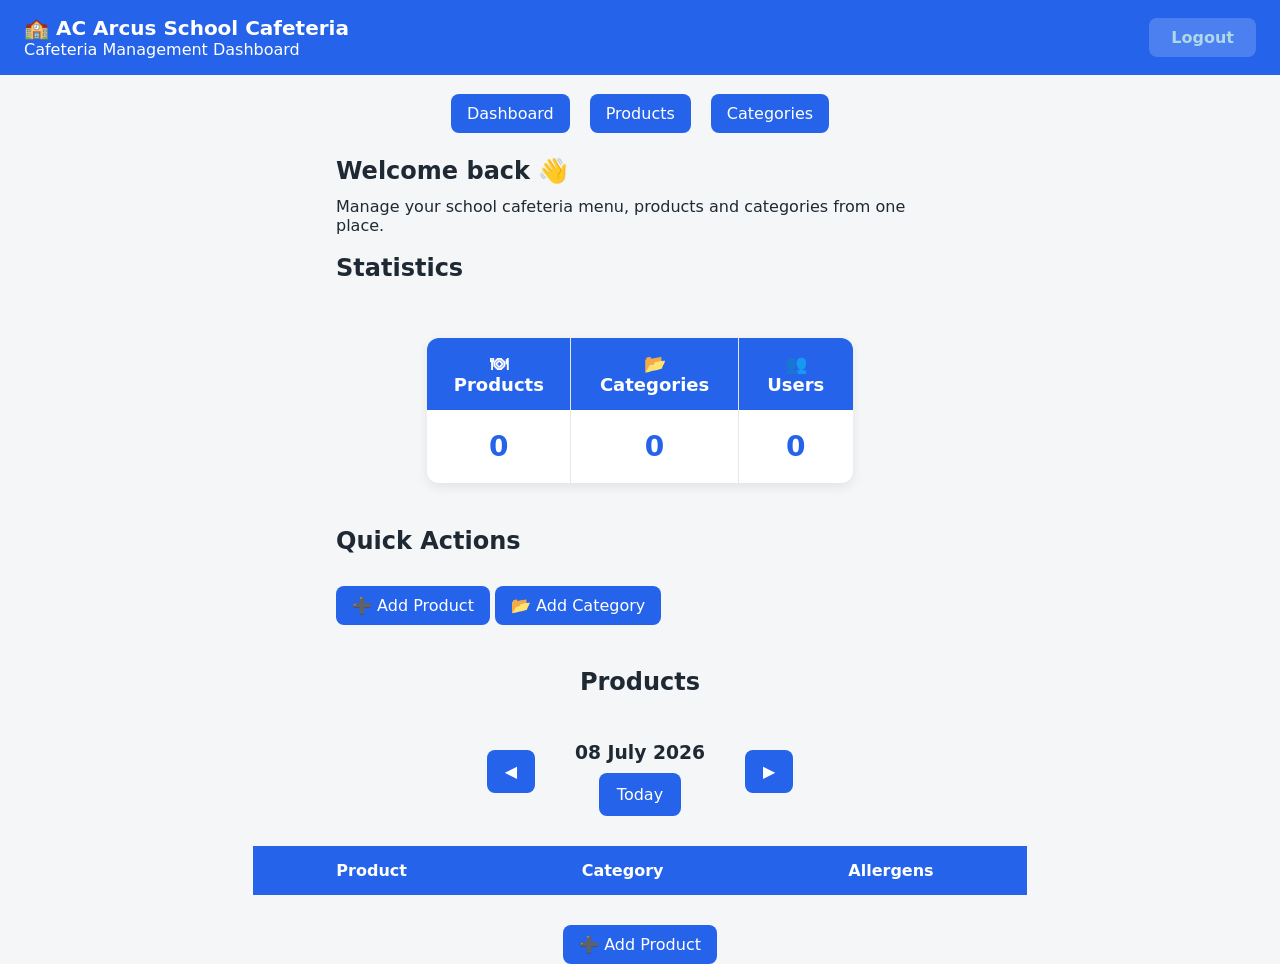
==== SchoolMenu.Api/wwwroot/admin.html @ e7bbfcd9 "Added products page" ====
<!DOCTYPE html>
<html lang="en">
<head>
    <meta charset="UTF-8">
    <meta name="viewport" content="width=device-width, initial-scale=1.0">
    <title>AC Arcus | Cafeteria Dashboard</title>
    <link rel="stylesheet" href="css/style.css">
</head>

<body>

    <header class="dashboard-header">
        <div>
            <h1>🏫 AC Arcus School Cafeteria</h1>
            <p>Cafeteria Management Dashboard</p>
        </div>

        <div class="header-actions">
            <span id="who"></span>
            <button id="btn-logout">
                Logout
            </button>
        </div>
    </header>

    <br />

    <nav class="dashboard-nav">
        <button onclick="showSection('dashboard-section')">
            Dashboard
        </button>

        <button onclick="showSection('products-section')">
            Products
        </button>

        <button onclick="showSection('categories-section')">
            Categories
        </button>
    </nav>

    <section id="dashboard-section">
        <main class="dashboard-container">

            <!-- Welcome -->
            <section class="welcome-card">
                <h2>Welcome back 👋</h2>
                <p>
                    Manage your school cafeteria menu, products and categories from one place.
                </p>
            </section>

            <br>

            <!-- Statistics -->
            <section class="stats-section">

                <h2>Statistics</h2>
                <br />
                <div class="stats-grid">

                    <table class="stats-table">
                        <thead>
                            <tr>
                                <th>🍽 Products</th>
                                <th>📂 Categories</th>
                                <th>👥 Users</th>
                            </tr>
                        </thead>

                        <tbody>
                            <tr>
                                <td id="product-count">0</td>
                                <td id="category-count">0</td>
                                <td id="user-count">0</td>
                            </tr>
                        </tbody>
                    </table>
                    <br />
                </div>

            </section>


            <!-- Quick actions -->
            <section class="quick-actions">

                <h2>Quick Actions</h2>

                <br />

                <div class="action-buttons">

                    <button class="action-btn">
                        ➕ Add Product
                    </button>

                    <button class="action-btn">
                        📂 Add Category
                    </button>

                </div>

            </section>
        </main>
    </section>


    <section id="products-section" class="hidden">
        <br />
        <main class="products-container">

            <h2>Products</h2>


            <!-- Date navigation -->
            <div class="date-selector">

                <button id="previous-day">
                    ◀
                </button>

                <div class="current-date">
                    <h3 id="selected-date">
                        08 July 2026
                    </h3>

                    <button id="today-button">
                        Today
                    </button>
                </div>

                <button id="next-day">
                    ▶
                </button>

            </div>


            <!-- Products table -->
            <table class="products-table">

                <thead>
                    <tr>
                        <th>Product</th>
                        <th>Category</th>
                        <th>Allergens</th>
                    </tr>
                </thead>

                <tbody id="products-list">

                    <!-- JavaScript fills this -->

                </tbody>

            </table>


            <!-- Add button -->
            <button class="action-btn add-product-btn">
                ➕ Add Product
            </button>


        </main>

    </section>


    <section id="categories-section" class="hidden">
        <!-- Categories page content -->
    </section>

    <script src="js/api.js"></script>
    <script src="js/admin.js"></script>

</body>
</html>
---- SchoolMenu.Api/wwwroot/css/style.css ----
/* ============================================================
   style.css - общите стилове за всички страници.

   Цветовете са "CSS променливи" - промени ги тук и цялото
   приложение се пребоядисва. (Бонус задача: тъмен режим =
   втори набор от тези променливи!)
   ============================================================ */
:root {
    --bg: #f4f6f8; /* фон на страницата */
    --card: #ffffff; /* фон на картите/панелите */
    --text: #1f2933; /* основен текст */
    --muted: #6b7280; /* по-блед текст */
    --primary: #2563eb; /* основен цвят (бутони, header) */
    --primary-dark: #1e40af; /* при hover */
    --danger: #dc2626; /* грешки */
    --radius: 12px; /* заобляне на ъглите */
}

/* Нулиране: браузърите слагат свои отстъпи - махаме ги */
* {
    box-sizing: border-box;
    margin: 0;
    padding: 0;
}

body {
    font-family: system-ui, -apple-system, "Segoe UI", sans-serif;
    background: var(--bg);
    color: var(--text);
}

/* ---------------- Header (горна лента) ---------------- */
header {
    background: var(--primary);
    color: white;
    padding: 16px 24px;
    display: flex;
    justify-content: space-between;
    align-items: center;
    flex-wrap: wrap; /* на тесен екран се пренарежда */
    gap: 8px;
}

    header h1 {
        font-size: 1.25rem;
    }

    header a {
        color: white;
    }

.header-right {
    display: flex;
    align-items: center;
    gap: 12px;
}

.header-actions {
    display: flex;
    align-items: center;
    gap: 20px;
    margin-left: auto;
}

/* main е центриран и не по-широк от 640px -> чете се добре
   и на телефон, и на голям монитор (responsive) */
main {
    max-width: 640px;
    margin: 24px auto;
    padding: 0 16px;
}

h2 {
    margin-bottom: 12px;
}

h3 {
    margin-top: 16px;
}

/* ---------------- Карта с менюто (index.html) ---------------- */
.menu-card {
    background: var(--card);
    border-radius: var(--radius);
    padding: 8px 20px;
    box-shadow: 0 1px 4px rgba(0, 0, 0, 0.08);
}

.menu-item {
    display: flex;
    align-items: center;
    gap: 14px;
    padding: 14px 0;
    border-bottom: 1px solid #eef0f2;
}

    .menu-item:last-of-type {
        border-bottom: none;
    }

    .menu-item .emoji {
        font-size: 1.8rem;
    }

    .menu-item small {
        display: block;
        color: var(--muted);
        text-transform: uppercase;
        font-size: 0.72rem;
        letter-spacing: 0.04em;
    }

    .menu-item strong {
        font-size: 1.05rem;
    }

    .menu-item em {
        display: block;
        color: var(--muted);
        font-size: 0.8rem;
        font-style: normal;
    }

.notes {
    background: #eff6ff;
    border-radius: 8px;
    padding: 10px 12px;
    margin: 10px 0 14px;
    font-size: 0.9rem;
}

/* Съобщение "менюто не е публикувано" */
.alert {
    background: #fef3c7;
    border-radius: var(--radius);
    padding: 16px;
}

.stats-table {
    width: 70%;
    margin: 25px auto;
    border-collapse: collapse;
    background: white;
    border-radius: 12px;
    overflow: hidden;
    box-shadow: 0 4px 12px rgba(0,0,0,0.08);
}

    .stats-table th {
        background: #2563eb;
        color: white;
        padding: 15px;
        font-size: 18px;
    }

    .stats-table td {
        text-align: center;
        padding: 20px;
        font-size: 28px;
        font-weight: bold;
        color: #2563eb;
    }

    .stats-table th,
    .stats-table td {
        border-right: 1px solid #e5e7eb;
    }

        .stats-table th:last-child,
        .stats-table td:last-child {
            border-right: none;
        }

#btn-logout {
    background: white;
    color: #ADD8E6;
    border: none;
    padding: 10px 22px;
    border-radius: 8px;
    font-weight: bold;
    cursor: pointer;
}


    #btn-logout:hover {
        background: #e5e7eb;
    }

/* ---------------- Форми ---------------- */
form {
    display: flex;
    flex-direction: column;
    gap: 10px;
    margin-top: 8px;
}

input, select, textarea {
    padding: 10px 12px;
    border: 1px solid #d1d5db;
    border-radius: 8px;
    font: inherit;
    background: white;
}

button {
    padding: 10px 16px;
    border: none;
    border-radius: 8px;
    background: var(--primary);
    color: white;
    font: inherit;
    cursor: pointer;
}

    button:hover {
        background: var(--primary-dark);
    }

/* ---------------- Админ панел ---------------- */
.panel {
    background: var(--card);
    border-radius: var(--radius);
    padding: 20px;
    margin-bottom: 20px;
    box-shadow: 0 1px 4px rgba(0, 0, 0, 0.08);
}

    .panel ul {
        list-style: none;
    }

    .panel li {
        padding: 8px 0;
        border-bottom: 1px solid #eef0f2;
        display: flex;
        justify-content: space-between;
    }

.tag {
    color: var(--muted);
    font-size: 0.85rem;
}

/* Секцията-задача е с пунктирана рамка, за да се набива на очи */
.todo-box {
    border: 2px dashed var(--primary);
}

    .todo-box p {
        margin-bottom: 8px;
    }

#btn-logout {
    background: rgba(255, 255, 255, 0.18);
}

/* ---------------- Login страница ---------------- */
.login-box {
    max-width: 360px;
    margin-top: 10vh;
    background: var(--card);
    padding: 28px;
    border-radius: var(--radius);
    box-shadow: 0 1px 4px rgba(0, 0, 0, 0.08);
}

    .login-box h1 {
        margin-bottom: 8px;
    }

    .login-box a {
        display: inline-block;
        margin-top: 14px;
    }

.hint {
    color: var(--muted);
    font-size: 0.85rem;
    margin-bottom: 10px;
}

.error {
    color: var(--danger);
    min-height: 1.2em;
    font-size: 0.9rem;
}

.dashboard-nav {
    display: flex;
    justify-content: center;
    gap: 20px;
}



/* ---------------- Навигация по дни (ЗАДАЧА 2) ---------------- */
.day-nav {
    display: flex;
    gap: 8px;
    margin-bottom: 16px;
}

.day-nav button {
    flex: 1;
}

.products-container {
    max-width: 1000px;
    margin: 0 auto;
    text-align: center;
}


.date-selector {
    display: flex;
    justify-content: center;
    align-items: center;
    gap: 40px;
    margin: 30px;
}


.date-selector button {
    background: #2563eb;
    color: white;
    border: none;
    padding: 12px 18px;
    border-radius: 8px;
    cursor: pointer;
}


.current-date h3 {
    margin-bottom: 10px;
}


.products-table {
    width: 80%;
    margin: auto;
    border-collapse: collapse;
    background: white;
}


.products-table th {
    background: #2563eb;
    color: white;
    padding: 15px;
}


.products-table td {
    padding: 15px;
    border-bottom: 1px solid #ddd;
}


.add-product-btn {
    margin-top: 30px;
}
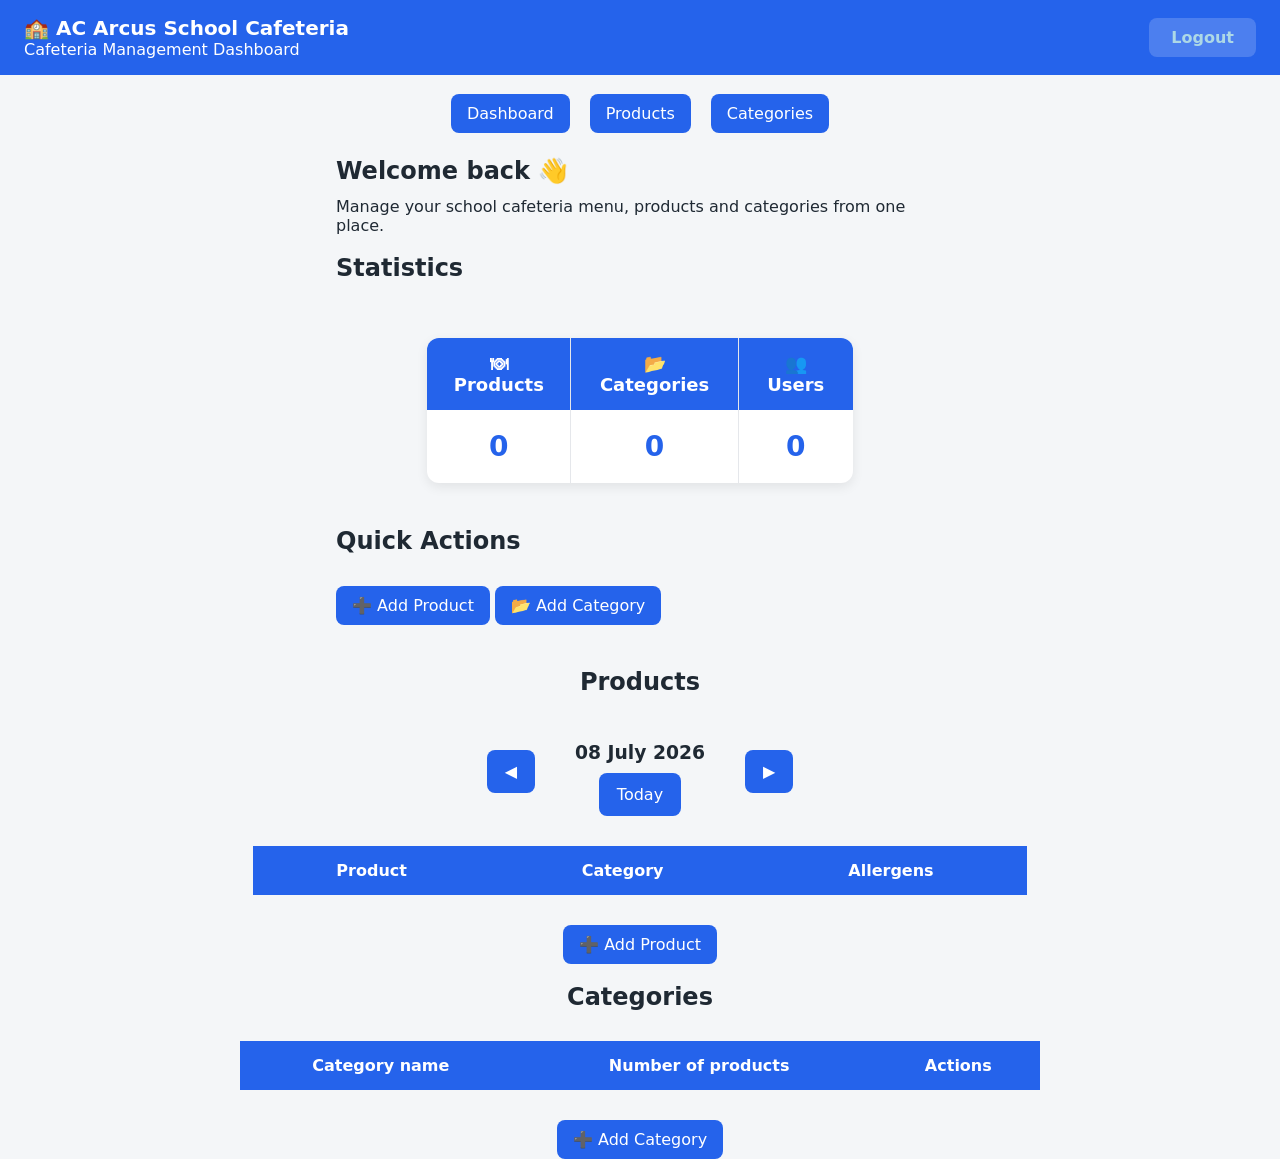
==== commit e3438837: "Added categories page and made changes to products page" ====
--- a/SchoolMenu.Api/wwwroot/admin.html
+++ b/SchoolMenu.Api/wwwroot/admin.html
@@ -116,7 +116,7 @@
             <!-- Date navigation -->
             <div class="date-selector">
 
-                <button id="previous-day">
+                <button class="arrowButton" id="previous-day">
                     ◀
                 </button>
 
@@ -125,12 +125,12 @@
                         08 July 2026
                     </h3>
 
-                    <button id="today-button">
+                    <button class="arrowButton" id="today-button">
                         Today
                     </button>
                 </div>
 
-                <button id="next-day">
+                <button class="arrowButton" id="next-day">
                     ▶
                 </button>
 
@@ -169,7 +169,34 @@
 
 
     <section id="categories-section" class="hidden">
-        <!-- Categories page content -->
+        <div class="categories-container">
+            <br />
+
+            <h2>Categories</h2>
+
+            <table class="products-table">
+
+                <thead>
+                    <tr>
+                        <th>Category name</th>
+                        <th>Number of products</th>
+                        <th>Actions</th>
+                    </tr>
+                </thead>
+
+                <tbody id="categories-list">
+
+                    <!-- JavaScript fills this -->
+
+                </tbody>
+
+            </table>
+
+            <button class="button add-product-btn">
+                ➕ Add Category
+            </button>
+
+        </div>
     </section>
 
     <script src="js/api.js"></script>
--- a/SchoolMenu.Api/wwwroot/css/style.css
+++ b/SchoolMenu.Api/wwwroot/css/style.css
@@ -216,6 +216,20 @@
         background: var(--primary-dark);
     }
 
+.arrowButton {
+    padding: 10px 16px;
+    border: none;
+    border-radius: 8px;
+    background: var(--primary);
+    color: white;
+    font: inherit;
+    cursor: pointer;
+}
+
+.arrowButton:hover {
+    background: var(--primary-dark) !important;
+}
+
 /* ---------------- Админ панел ---------------- */
 .panel {
     background: var(--card);
@@ -358,4 +372,26 @@
 
 .add-product-btn {
     margin-top: 30px;
+}
+
+/*categories-------------*/
+
+.categories-container {
+    text-align: center;
+    max-width: 1000px;
+    margin: 0 auto;
+}
+
+
+.categories-container h2 {
+    margin-bottom: 30px;
+}
+
+
+.categories-container .products-table {
+    margin: 0 auto;
+}
+
+.categories-container .add-product-btn {
+    margin-top: 30px;
 }
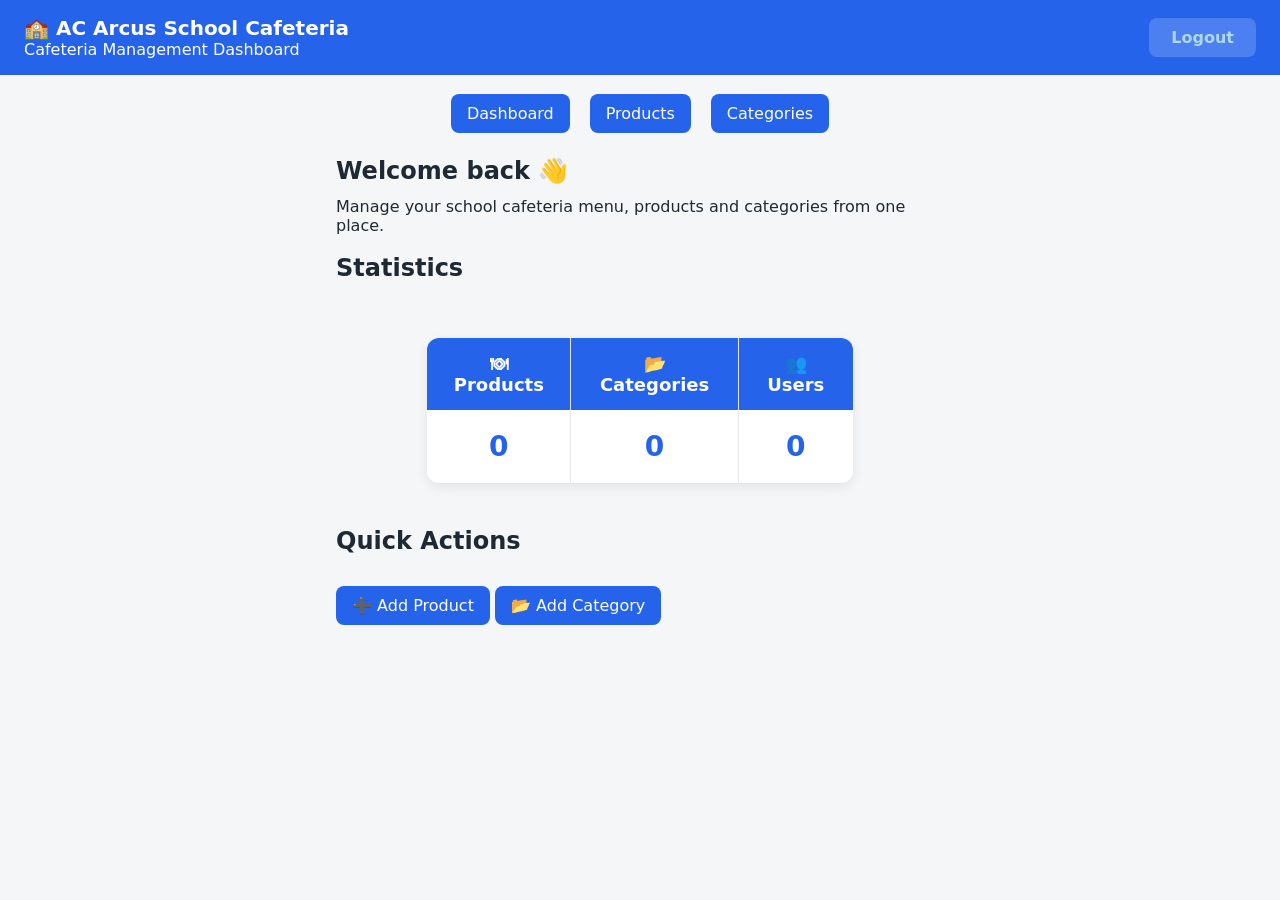
==== commit 7a487de7: "Bug fixes and a add product form" ====
--- a/SchoolMenu.Api/wwwroot/admin.html
+++ b/SchoolMenu.Api/wwwroot/admin.html
@@ -91,7 +91,7 @@
 
                 <div class="action-buttons">
 
-                    <button class="action-btn">
+                    <button class="action-btn" onclick="showSection('add-product-section')">
                         ➕ Add Product
                     </button>
 
@@ -158,7 +158,7 @@
 
 
             <!-- Add button -->
-            <button class="action-btn add-product-btn">
+            <button class="action-btn" onclick="showSection('add-product-section')">
                 ➕ Add Product
             </button>
 
@@ -199,6 +199,74 @@
         </div>
     </section>
 
+    <section id="add-product-section" class="hidden">
+
+        <main class="products-container">
+
+            <br>
+
+            <h2>Add Product</h2>
+
+
+            <form id="add-product-form">
+
+
+                <label>
+                    Date
+                </label>
+
+                <input type="date"
+                       id="product-date"
+                       required>
+
+
+                <label>
+                    Product name
+                </label>
+
+                <input type="text"
+                       id="product-name"
+                       required>
+
+
+                <label>
+                    Category
+                </label>
+
+                <select id="product-category" required>
+                    <!-- Categories loaded here -->
+                </select>
+
+
+                <label>
+                    Description
+                </label>
+
+                <textarea id="product-description">
+            </textarea>
+
+
+                <label>
+                    Allergens
+                </label>
+
+                <input type="text"
+                       id="product-allergens"
+                       placeholder="milk, gluten, nuts...">
+
+
+                <button class="action-btn" type="submit">
+                    Save Product
+                </button>
+
+
+            </form>
+
+
+        </main>
+
+    </section>
+
     <script src="js/api.js"></script>
     <script src="js/admin.js"></script>
 
--- a/SchoolMenu.Api/wwwroot/css/style.css
+++ b/SchoolMenu.Api/wwwroot/css/style.css
@@ -146,6 +146,10 @@
     box-shadow: 0 4px 12px rgba(0,0,0,0.08);
 }
 
+.hidden {
+    display: none;
+}
+
     .stats-table th {
         background: #2563eb;
         color: white;
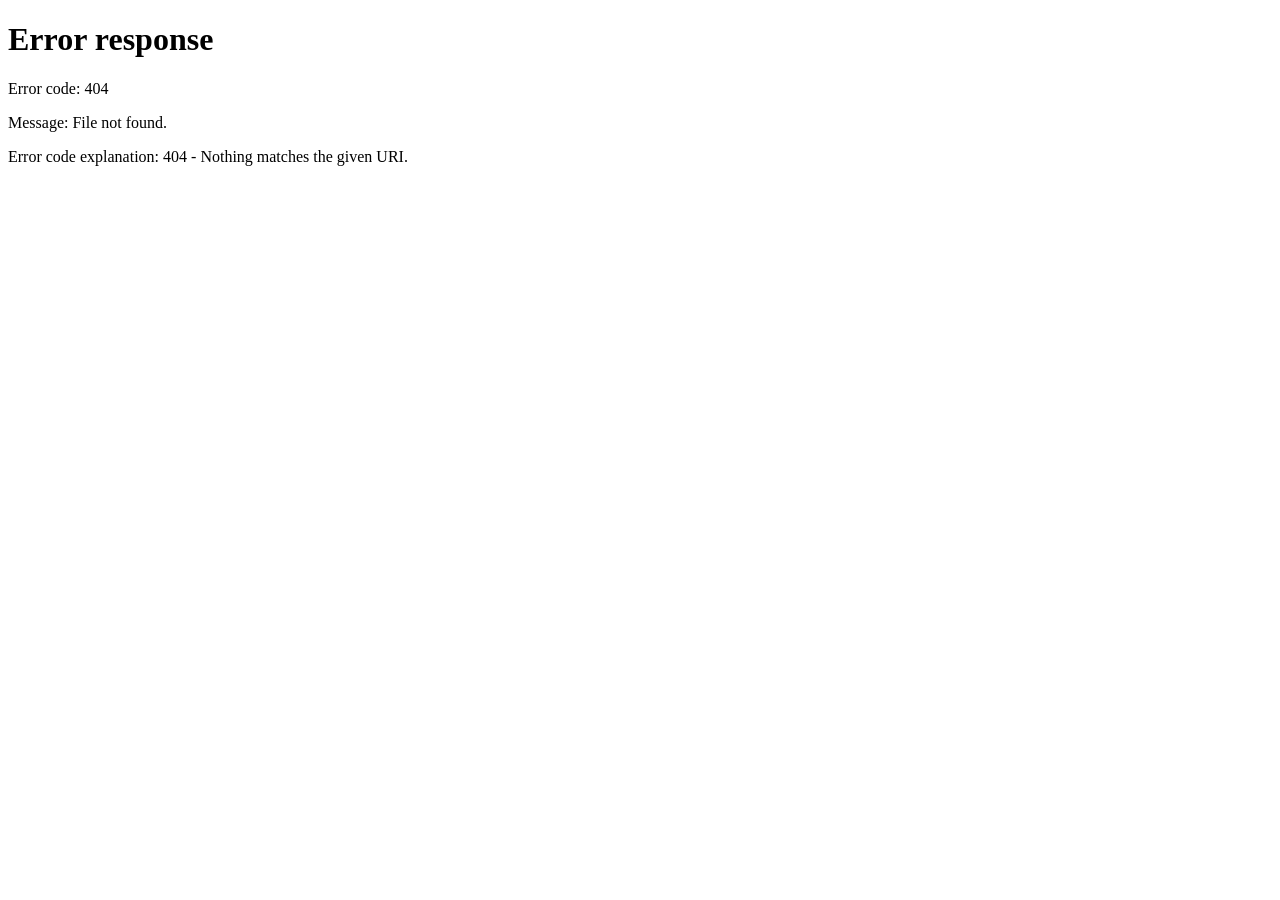
==== commit 9e4ca4bc: "Bugfixes and added category adding form" ====
--- a/SchoolMenu.Api/wwwroot/admin.html
+++ b/SchoolMenu.Api/wwwroot/admin.html
@@ -95,8 +95,9 @@
                         ➕ Add Product
                     </button>
 
-                    <button class="action-btn">
-                        📂 Add Category
+                    <button class="action-btn"
+                            onclick="showSection('add-category-section')">
+                        ➕ Add Category
                     </button>
 
                 </div>
@@ -156,6 +157,7 @@
 
             </table>
 
+            <br />
 
             <!-- Add button -->
             <button class="action-btn" onclick="showSection('add-product-section')">
@@ -192,7 +194,10 @@
 
             </table>
 
-            <button class="button add-product-btn">
+            <br />
+
+            <button class="action-btn"
+                    onclick="showSection('add-category-section')">
                 ➕ Add Category
             </button>
 
@@ -245,6 +250,23 @@
                 <textarea id="product-description">
             </textarea>
 
+                <label>
+                    Price
+                </label>
+
+                <input type="number"
+                       step="0.01"
+                       id="product-price"
+                       required>
+
+
+                <label>
+                    Weight (grams)
+                </label>
+
+                <input type="number"
+                       id="product-weight"
+                       required>
 
                 <label>
                     Allergens
@@ -267,6 +289,50 @@
 
     </section>
 
+    <section id="add-category-section" class="hidden">
+
+        <main class="products-container">
+
+            <br>
+
+            <h2>Add Category</h2>
+
+
+            <form id="add-category-form">
+
+
+                <label>
+                    Category name
+                </label>
+
+                <input type="text"
+                       id="category-name"
+                       required>
+
+
+                <label>
+                    Description
+                </label>
+
+                <textarea id="category-description">
+            </textarea>
+
+
+                <button class="action-btn"
+                        type="submit">
+
+                    Save Category
+
+                </button>
+
+
+            </form>
+
+
+        </main>
+
+    </section>
+
     <script src="js/api.js"></script>
     <script src="js/admin.js"></script>
 
